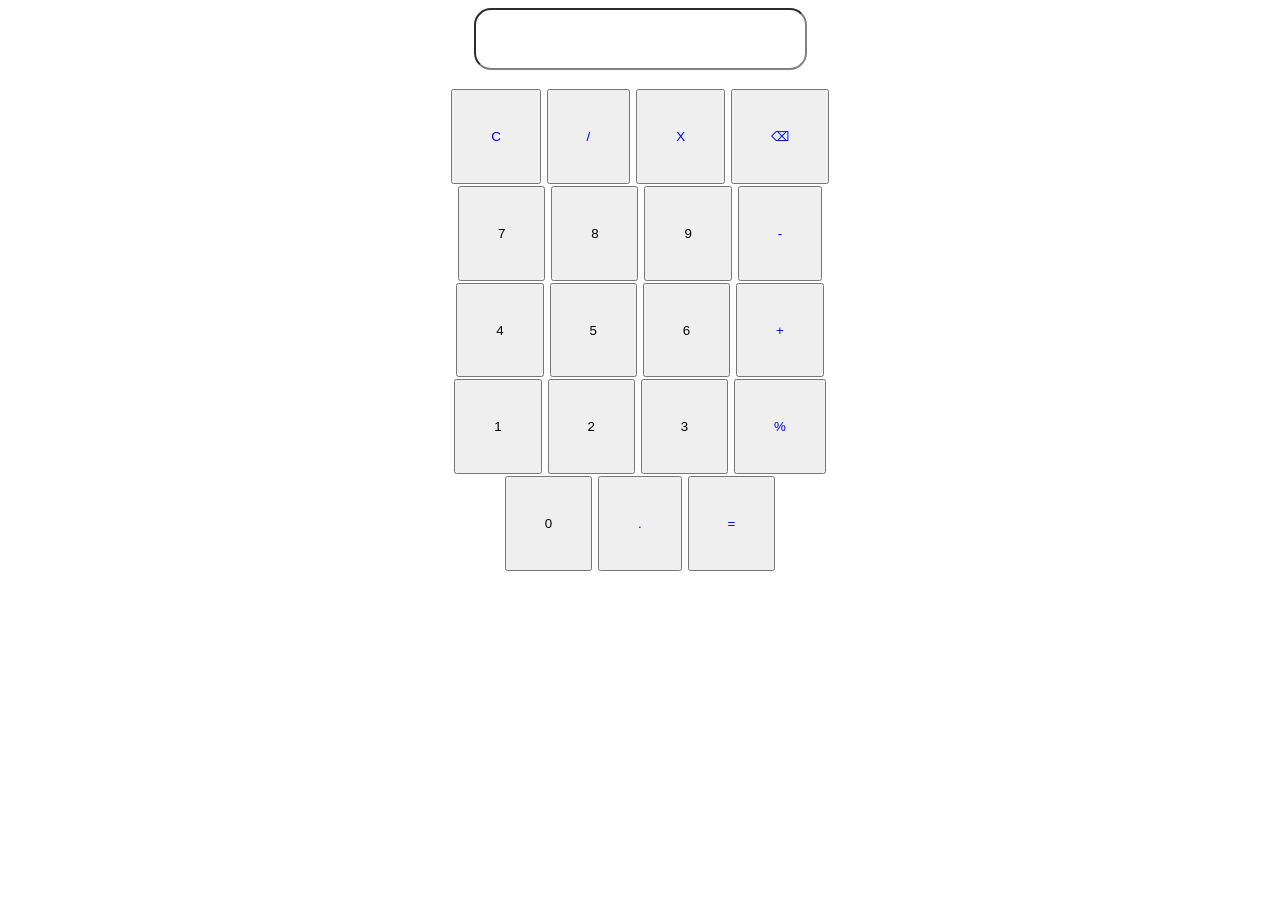
==== index.html @ 40ce383e "Update and rename calq_index.html to index.html" ====
<!DOCTYPE html>
<html lang="en">
<head>
    <meta charset="UTF-8">
    <meta name="viewport" content="width=device-width, initial-scale=1.0">
    <link rel="stylesheet" href="calq_style.css">
</head>
<body>
    <div class="main">
        <div class="calc_ui" align="center">
            <input type="text" id="screen">
            <br>
            <br>
            <button id="op" onclick="Clear('C')">C</button>
            <button id="op" onclick="Solve('/')">/</button>
            <button id="op" onclick="Solve('*')">X</button>
            <button id="op" onclick="Del('⌫')">⌫</button>
            <br>
            <button id="num" onclick="Solve('7')">7</button>
            <button id="num" onclick="Solve('8')">8</button>
            <button id="num" onclick="Solve('9')">9</button>
            <button id="op" onclick="Solve('-')">-</button>
            <br>
            <button id="num" onclick="Solve('4')">4</button>
            <button id="num" onclick="Solve('5')">5</button>
            <button id="num" onclick="Solve('6')">6</button>
            <button id="op" onclick="Solve('+')">+</button>
            <br>
            <button id="num" onclick="Solve('1')">1</button>
            <button id="num" onclick="Solve('2')">2</button>
            <button id="num" onclick="Solve('3')">3</button>
            <button id="op" onclick="Solve('%')">%</button>
            <br>
            <button id="num" onclick="Solve(0)">0</button>
            <button id="op" onclick="Solve('.')">.</button>
            <button id="op" onclick="Result('=')">=</button>
        </div>
    </div>

    <script src="calq_script.js"></script>
</body>
</html>
---- calq_style.css ----
@media screen and (max-width: 600px) {
    body {
      background-color: lightblue;
    }
}

button {
    padding: 3%;
    margin-top: 1px;
    margin-bottom: 1px;
    margin-left: 1px;
    margin-right: 1px;
}

#op {
    color: blue;
}

#num {
    color: black;
}

#screen {
    padding: 15px;
    font-size: x-large;
    border-width: 2px;
    border-color: gray;
    border-radius: 17px;
}
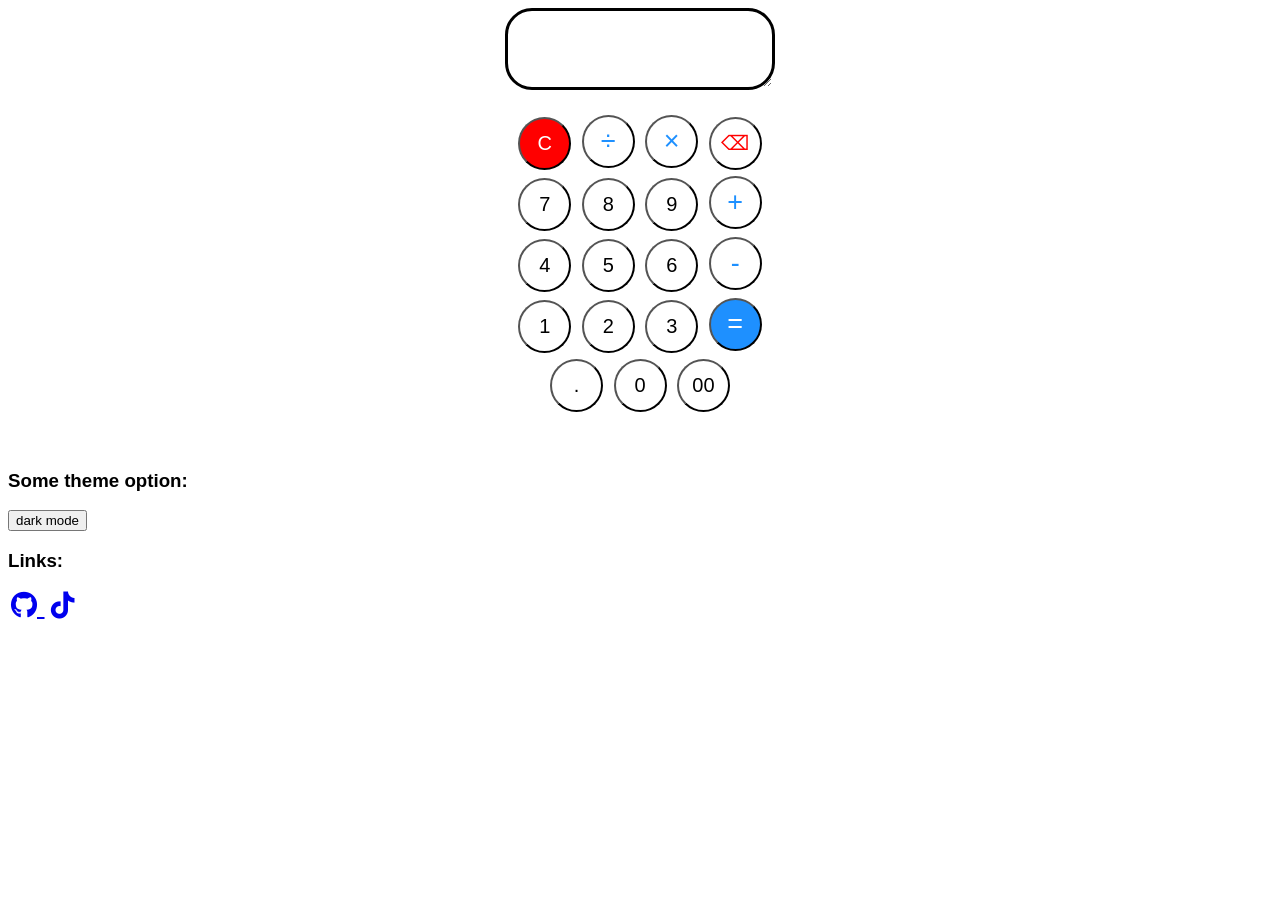
==== commit 027c353b: "Rename Calculator.html to index.html" ====
--- a/index.html
+++ b/index.html
@@ -1,42 +1,193 @@
-<!DOCTYPE html>
-<html lang="en">
-<head>
-    <meta charset="UTF-8">
-    <meta name="viewport" content="width=device-width, initial-scale=1.0">
-    <link rel="stylesheet" href="calq_style.css">
-</head>
-<body>
-    <div class="main">
-        <div class="calc_ui" align="center">
-            <input type="text" id="screen">
-            <br>
-            <br>
-            <button id="op" onclick="Clear('C')">C</button>
-            <button id="op" onclick="Solve('/')">/</button>
-            <button id="op" onclick="Solve('*')">X</button>
-            <button id="op" onclick="Del('⌫')">⌫</button>
-            <br>
-            <button id="num" onclick="Solve('7')">7</button>
-            <button id="num" onclick="Solve('8')">8</button>
-            <button id="num" onclick="Solve('9')">9</button>
-            <button id="op" onclick="Solve('-')">-</button>
-            <br>
-            <button id="num" onclick="Solve('4')">4</button>
-            <button id="num" onclick="Solve('5')">5</button>
-            <button id="num" onclick="Solve('6')">6</button>
-            <button id="op" onclick="Solve('+')">+</button>
-            <br>
-            <button id="num" onclick="Solve('1')">1</button>
-            <button id="num" onclick="Solve('2')">2</button>
-            <button id="num" onclick="Solve('3')">3</button>
-            <button id="op" onclick="Solve('%')">%</button>
-            <br>
-            <button id="num" onclick="Solve(0)">0</button>
-            <button id="op" onclick="Solve('.')">.</button>
-            <button id="op" onclick="Result('=')">=</button>
-        </div>
-    </div>
-
-    <script src="calq_script.js"></script>
-</body>
-</html>
+<!DOCTYPE html>
+<html lang="en">
+<head>
+  <meta charset="UTF-8" />
+  <meta name="viewport" content="width=device-width, initial-scale=1.0" />
+  <title>Calculator</title>
+  <link rel="stylesheet" href="https://cdnjs.cloudflare.com/ajax/libs/font-awesome/6.5.0/css/all.min.css">
+  <style>
+    .num, .op, .eq-btn, .clear, .del {
+      border-color: black;
+      margin: 3px;
+      width: 53px;
+      height: 53px;
+      font-size: 20px;
+      border-radius: 100px;
+    }
+    
+    .num {
+      background-color: white;
+      color: black;
+    }
+    
+    .op {
+      color: dodgerblue;
+      background-color: white;
+      font-size: 27px;
+    }
+    
+    .eq-btn {
+      color: white;
+      background-color: dodgerblue;
+      border-radius: 100px;
+      font-size: 27px;
+    }
+    
+    .clear {
+      color: white;
+      background-color: red;
+    }
+    
+    .del {
+      color: red;
+      background-color: white;
+    }
+    
+    .input {
+      font-size: 27px;
+      border-radius: 27px;
+      width: 250px;
+      height: ;
+      padding: 7px;
+      background: none;
+      font-family: Sans-Serif;
+      border-width: 3px;
+      border-color: black;
+    }
+    
+    /*dark mode stuff*/
+    
+    .dark-mode {
+      background-color: #202020;
+      color: white;
+    }
+    
+    .dark-mode .num {
+      background-color: darkgray;
+      color: #f5f5f5;
+      border-color: #000000;
+    }
+    
+    .dark-mode .op, .dark-mode .del {
+      background-color: #333333;
+    }
+    
+    .dark-mode .clear {
+      background-image: #a83232;
+    }
+    
+    .dark-mode .input {
+      color: white;
+    }
+    
+    body {
+      background-color: white;
+      color: black;
+      font-family: Sans-Serif;
+    }
+    
+    a {
+      margin: 3px;
+      font-size: 27px;
+    }
+  </style>
+</head>
+<body>  
+  <div align="center">  
+    <textarea type="text" class="input"></textarea>
+    <br>  
+    <br>
+    <!-- add onclick() for javascript later -->
+    <button onclick="Clear()" class="clear">C</button>  
+    <button onclick="operations('÷')" class="op">÷</button>  
+    <button onclick="operations('×')" class="op">×</button>  
+    <button onclick="del()" class="del">⌫</button>  
+    <br>  
+    <button onclick="numbers('7')" class="num">7</button>  
+    <button onclick="numbers('8')" class="num">8</button>  
+    <button onclick="numbers('9')" class="num">9</button>  
+    <button onclick="operations('+')" class="op">+</button>  
+    <br>  
+    <button onclick="numbers('4')" class="num">4</button>  
+    <button onclick="numbers('5')" class="num">5</button>  
+    <button onclick="numbers('6')" class="num">6</button>  
+    <button onclick="operations('-')" class="op">-</button>  
+    <br>  
+    <button onclick="numbers('1')" class="num">1</button>  
+    <button onclick="numbers('2')" class="num">2</button>  
+    <button onclick="numbers('3')" class="num">3</button>  
+    <button onclick="calculate()" class="eq-btn">=</button>  
+    <br>  
+    <button onclick="numbers('.')" class="num">.</button>  
+    <button onclick="numbers('0')" class="num">0</button>  
+    <button onclick="numbers('00')" class="num">00</button>  
+  </div>
+  <br>
+  <br>
+  <h3>Some theme option:</h3>
+  <button class="btn-dark-mode">dark mode</button>
+  <br>
+  <h3>Links:</h3>
+  <a href="https://github.com/giobacus" target="_blank" class="icon-link">
+  <i class="fab fa-github"></i>
+  </a>
+  <a href="https://www.tiktok.com/@gioxr_0?_t=ZS-9061uW5UBOv&_r=1" target="_blank" class="icon-link">
+    <i class="fab fa-tiktok"></i>
+  </a>
+  <script>  
+    const input = document.querySelector(".input");  
+    
+    //put the button value to input element. same to others!
+    function numbers(num) {  
+      input.value += num;  
+    }  
+  
+    function operations(op) {  
+      input.value += op;  
+    }  
+  
+    function Clear() {  
+      input.value = "";  
+    }  
+  
+    function del() {  
+      input.value = input.value.slice(0, -1);  
+    }  
+    
+    //for calculations
+    //i use eval to make job faster
+    function calculate() {  
+      let allowedOps = ["+", "-", "*", "/"];  
+      let value = input.value;
+      
+      //some random stuff...
+      if (value.trim() === "") {
+        input.value = "cannot be empty";
+        return;
+      } else if (value.toLowerCase() === "whats 9 + 10") {
+        input.value = "21"
+        return;
+      } else if (value.toLowerCase() === "crush reveal") {
+        input.value = "secret...";
+        return;
+      }
+      
+      //checks if the value contains allowedOps
+      //i use replace() to replace ÷ and × into / and * since javascript dont understand them
+      const isValid = allowedOps.some(op => value.replace(/÷/g, "/").replace(/×/g, "*").includes(op)) || !isNaN(value);
+      try {
+        input.value = isValid ? value = eval(value.replace(/÷/g, "/").replace(/×/g, "*")) : input.value = "not allowed";
+      } catch (error) {
+        //instead of errors in console, i put it in input instead
+        input.value = "whats that bruh";
+      }
+    }
+    
+    // dark mode stuff...
+    let btnDm = document.querySelector(".btn-dark-mode");
+    btnDm.addEventListener("click", function () {
+      document.body.classList.toggle("dark-mode");
+    });
+  </script>  
+</body> 
+</html>
